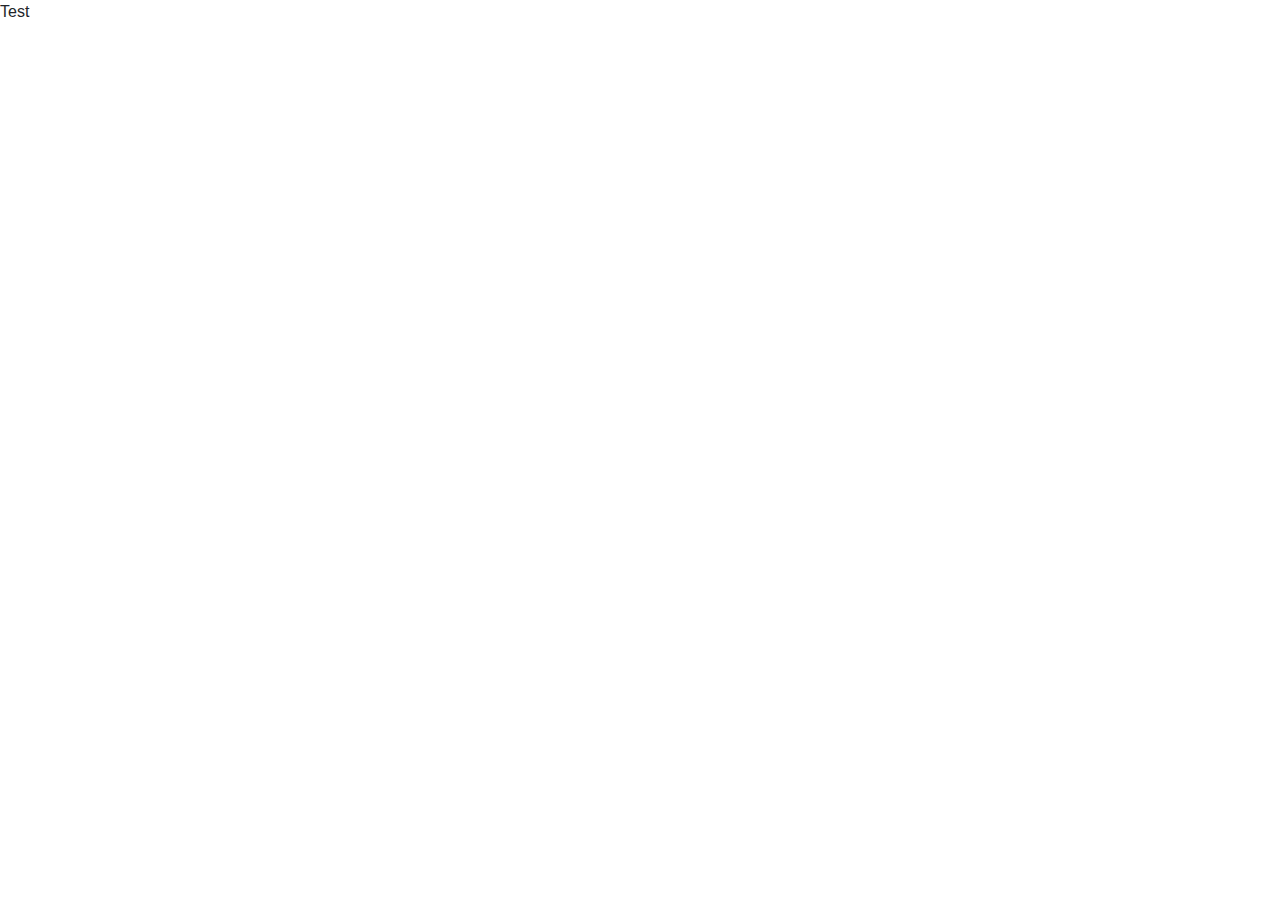
==== about-us.html @ b3bdc25a "Mid Semester Project Pemrograman Web D" ====
<html lang="en">
<head>
  <title>About Us - Production Company</title>
  <meta charset="utf-8">
  <meta name="viewport" content="width=device-width, initial-scale=1">
  <link rel="stylesheet" href="https://maxcdn.bootstrapcdn.com/bootstrap/4.5.2/css/bootstrap.min.css">
  <script src="https://ajax.googleapis.com/ajax/libs/jquery/3.5.1/jquery.min.js"></script>
  <script src="https://cdnjs.cloudflare.com/ajax/libs/popper.js/1.16.0/umd/popper.min.js"></script>
  <script src="https://maxcdn.bootstrapcdn.com/bootstrap/4.5.2/js/bootstrap.min.js"></script>
</head>
<body>
    <p>
        Test
    </p>
</body>
</html>
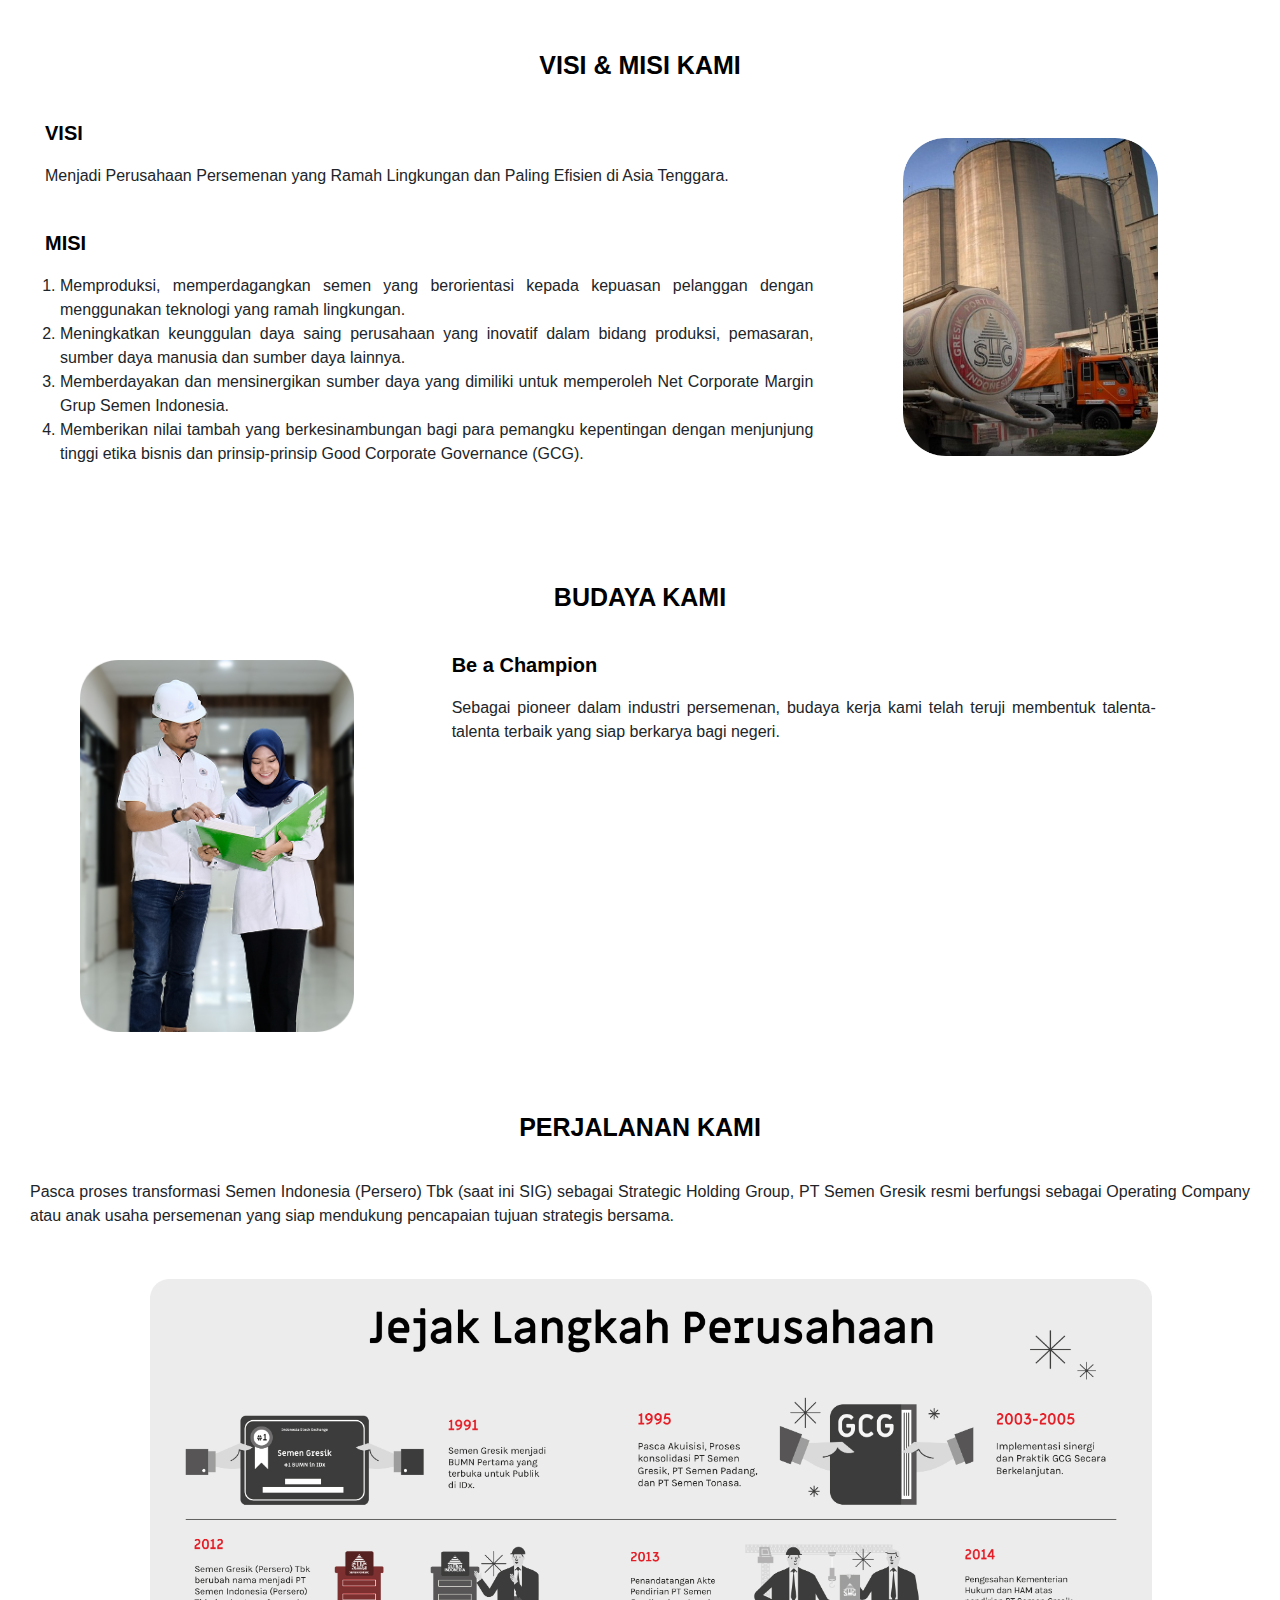
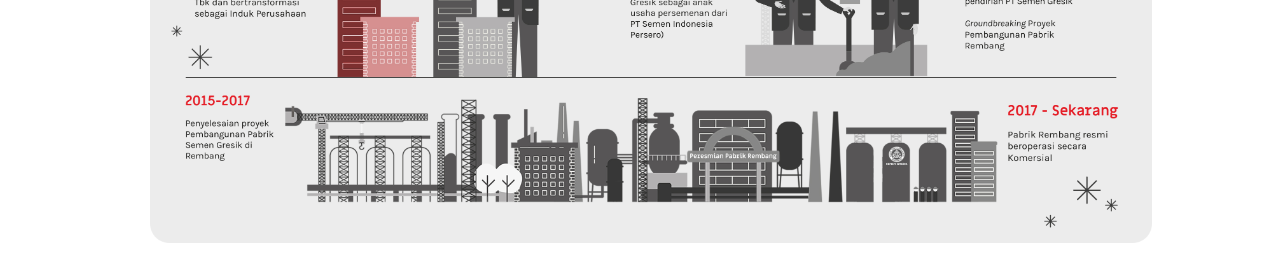
==== commit 51a46cd0: "Mid Semester Project Pemrograman Web D" ====
--- a/about-us.html
+++ b/about-us.html
@@ -1,16 +1,109 @@
+<!DOCTYPE html>
 <html lang="en">
+
 <head>
-  <title>About Us - Production Company</title>
-  <meta charset="utf-8">
-  <meta name="viewport" content="width=device-width, initial-scale=1">
-  <link rel="stylesheet" href="https://maxcdn.bootstrapcdn.com/bootstrap/4.5.2/css/bootstrap.min.css">
-  <script src="https://ajax.googleapis.com/ajax/libs/jquery/3.5.1/jquery.min.js"></script>
-  <script src="https://cdnjs.cloudflare.com/ajax/libs/popper.js/1.16.0/umd/popper.min.js"></script>
-  <script src="https://maxcdn.bootstrapcdn.com/bootstrap/4.5.2/js/bootstrap.min.js"></script>
+    <title>About Semen Gresik</title>
+    <meta charset="utf-8">
+    <meta name="viewport" content="width=device-width, initial-scale=1">
+    <link rel="stylesheet" href="https://maxcdn.bootstrapcdn.com/bootstrap/4.5.2/css/bootstrap.min.css">
+    <script src="https://ajax.googleapis.com/ajax/libs/jquery/3.5.1/jquery.min.js"></script>
+    <script src="https://cdnjs.cloudflare.com/ajax/libs/popper.js/1.16.0/umd/popper.min.js"></script>
+    <script src="https://maxcdn.bootstrapcdn.com/bootstrap/4.5.2/js/bootstrap.min.js"></script>
+    <!-- Google Fonts -->
+    <link href="https://fonts.googleapis.com/css?family=Montserrat:400,700%7COpen+Sans:300,300i,400,400i,600,600i,700,800" rel="stylesheet">
+
+    <link rel="stylesheet" href="https://semengresik.sig.id/frontend-assets/css/plugins.min.css">
+    <!-- Favicon -->
+    <link rel="icon" type="image/png" href="https://semengresik.sig.id/frontend-assets/images/favicon.gif">
+
+    <!-- <link rel="stylesheet" href="https://semengresik.sig.id/frontend-assets/css/bootstrap.min.css"> -->
+
+    <link rel="stylesheet" href="https://semengresik.sig.id/frontend-assets/css/style.css">
+    <link rel="stylesheet" href="https://semengresik.sig.id/frontend-assets/css/homepages/index-agency5.css">
+
+    <link rel="stylesheet" href="https://semengresik.sig.id/frontend-assets/css/CustomFrontend.css">
 </head>
-<body>
-    <p>
-        Test
-    </p>
+
+<body style="background-color: white;">
+    <!-- DIKASIH DESAIN FRONT PAGE NYA-->
+    <!-- Di Bawah ini cuman bagian about us nya aja-->
+
+    <div class="row container-space">
+        <div class="container container-space">
+            <h2 style="padding-top: 50px; color: black; font-weight: 800 !important;font-size: 25px;text-align: center;"><span class="red-line-bf-txt"></span> VISI &amp; MISI KAMI <span class="red-line-bf-txt"></span></h2>
+        </div>
+        <p></p>
+        <div class="col-md-8 col-sm-12 col-xs-12">
+            <div class="col-md-12">
+                <p class="lead smaller" style="padding-top:30px;color: black; font-size: 20px; font-weight: 700 !important; padding-left: 30px;">VISI</p>
+
+                <p style="text-align: justify; text-align: justify !important;padding-left: 30px;" class="std-font-sz-content">
+                    Menjadi Perusahaan Persemenan yang Ramah Lingkungan dan Paling Efisien di Asia Tenggara.
+                </p>
+                <br>
+                <p class="lead smaller" style="color: black; font-size: 20px; font-weight: 700 !important;padding-left: 30px;">MISI</p>
+                <p style="text-align: justify;">
+                </p>
+                <div class="col-md-12">
+                    <ol style="list-style: decimal; text-align: justify !important;padding-left: 30px;" class="std-font-sz-content">
+                        <li>
+                            Memproduksi, memperdagangkan semen yang berorientasi kepada kepuasan pelanggan dengan menggunakan teknologi yang ramah lingkungan.
+                        </li>
+                        <li>
+                            Meningkatkan keunggulan daya saing perusahaan yang inovatif dalam bidang produksi, pemasaran, sumber daya manusia dan sumber daya lainnya.
+                        </li>
+                        <li>
+                            Memberdayakan dan mensinergikan sumber daya yang dimiliki untuk memperoleh Net Corporate Margin Grup Semen Indonesia.
+                        </li>
+                        <li>
+                            Memberikan nilai tambah yang berkesinambungan bagi para pemangku kepentingan dengan menjunjung tinggi etika bisnis dan prinsip-prinsip Good Corporate Governance (GCG).
+                        </li>
+                    </ol>
+                </div>
+                <p></p>
+            </div>
+        </div>
+        <div class="col-md-4 col-sm-12 col-xs-12">
+            <img src="images\visi misi.png" class="rounded" style="max-width: 70%; padding-left: 30px; align-items: center; padding-top: 50px ; " alt="Visi &amp; Misi">
+        </div>
+        <div class="container container-space">
+            <h2 style="padding-top: 100px; color: black; font-weight: 800 !important;font-size: 25px;text-align: center;"><span class="red-line-bf-txt"></span> BUDAYA KAMI <span class="red-line-bf-txt"></span></h2>
+        </div>
+        <p></p>
+        <div class="col-md-4 col-sm-12 col-xs-12">
+            <img src="images\budaya kami.png" style="max-width: 87%; align-items: center; padding-left: 80px ; padding-bottom: 30px;padding-top: 40px ;" alt="Visi &amp; Misi">
+        </div>
+        <div class="col-md-7 col-sm-12 col-xs-12">
+            <div class="col-md-12">
+                <p class="lead smaller" style="padding-top:30px;color: black; font-size: 20px; font-weight: 600 !important; ">Be a Champion</p>
+
+                <p style="text-align: justify; text-align: justify !important;" class="std-font-sz-content">
+                    Sebagai pioneer dalam industri persemenan, budaya kerja kami telah teruji membentuk talenta-talenta terbaik yang siap berkarya bagi negeri.
+                </p>
+                <p></p>
+            </div>
+        </div>
+        <div class="container container-space">
+            <h2 style="padding-top: 50px; color: black; font-weight: 800 !important;font-size: 25px;text-align: center;"><span class="red-line-bf-txt"></span> PERJALANAN KAMI <span class="red-line-bf-txt"></span></h2>
+        </div>
+        <p></p>
+        <p></p>
+        <p></p>
+        <div class="col-md-12 col-sm-12 col-xs-12">
+            <div class="col-md-12" style="padding:30px">
+                <p style="text-align: justify; text-align: justify !important;" class="std-font-sz-content">
+                    Pasca proses transformasi Semen Indonesia (Persero) Tbk (saat ini SIG) sebagai Strategic Holding Group, PT Semen Gresik resmi berfungsi sebagai Operating Company atau anak usaha persemenan yang siap mendukung pencapaian tujuan strategis bersama. </p>
+                <p></p>
+            </div>
+        </div>
+        <div class="col-md-12 col-sm-12 col-xs-12">
+            <img src="images\perjalanan kami.png" style="max-width: 90%; align-items: center; padding-left: 150px ; padding-bottom: 30px;padding-top: 5px ;" alt="Visi &amp; Misi">
+        </div>
+
+    </div>
+
+
+
 </body>
+
 </html>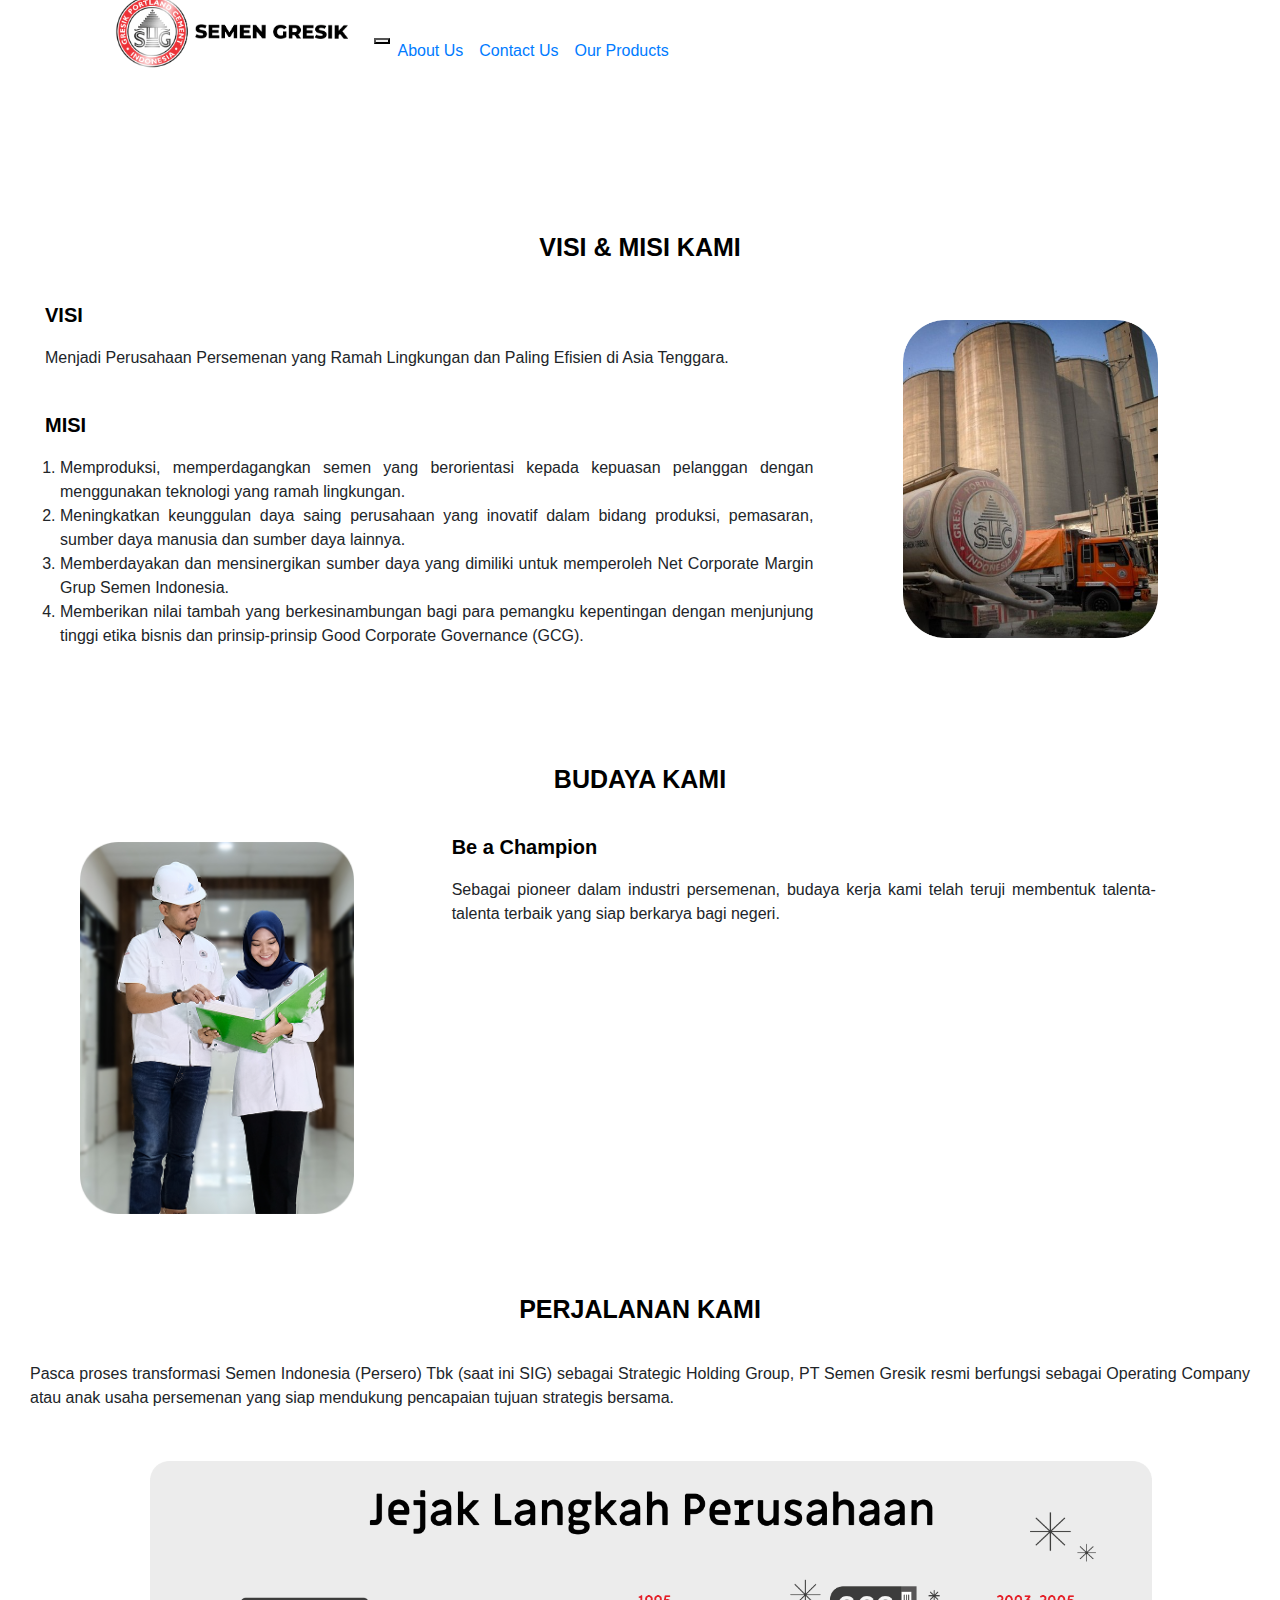
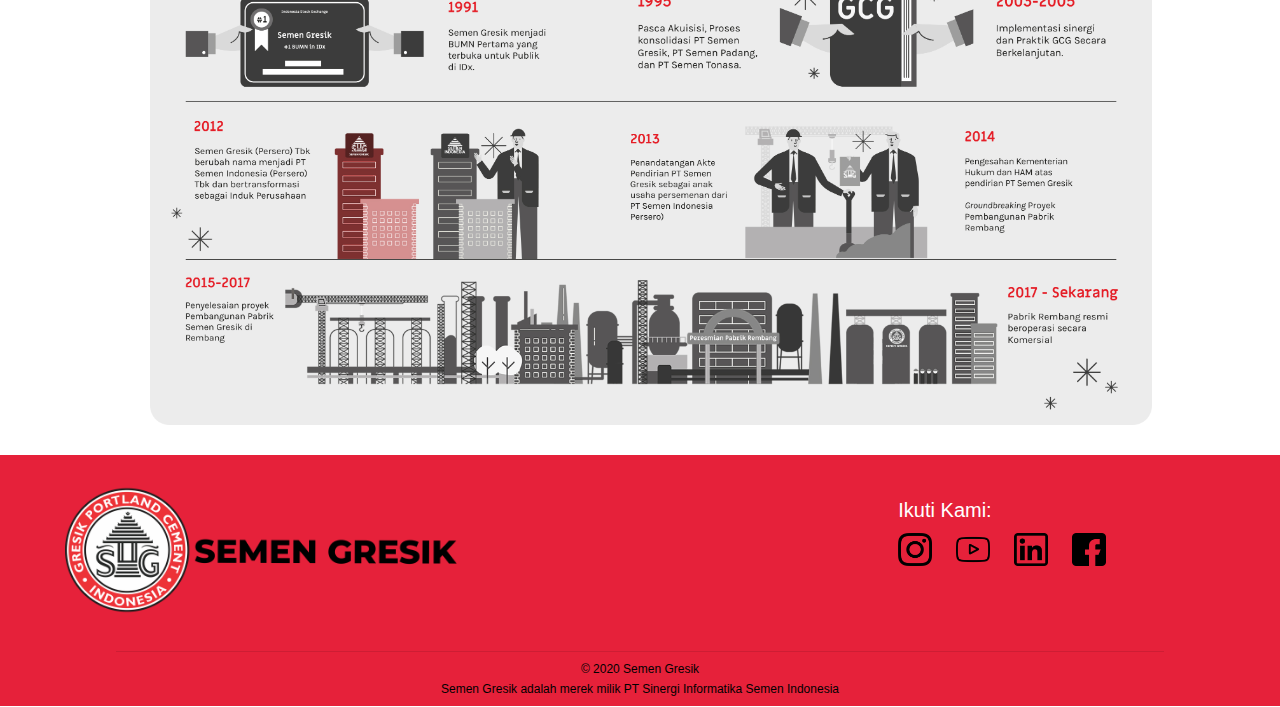
==== commit 99f386eb: "Mid Semester Project Pemrograman Web D" ====
--- a/about-us.html
+++ b/about-us.html
@@ -22,15 +22,51 @@
     <link rel="stylesheet" href="https://semengresik.sig.id/frontend-assets/css/homepages/index-agency5.css">
 
     <link rel="stylesheet" href="https://semengresik.sig.id/frontend-assets/css/CustomFrontend.css">
+    <style>
+        .nav-item {
+          margin-top: 20px;
+      }
+      </style>
 </head>
 
 <body style="background-color: white;">
     <!-- DIKASIH DESAIN FRONT PAGE NYA-->
     <!-- Di Bawah ini cuman bagian about us nya aja-->
+    <div class="container">
+        <header class ="header header2 transparent custom sticky-header fixed" style="margin-top: -1px; margin-left: -1px;">
+          <nav class="navbar navbar-expand-md">
+            <a class="navbar-brand" href="index.html" class="site-logo" title="Semen Gresik - Kokoh Tak Tertandingi">
+              <img src="images/semenglow.gif" height="40px" style="margin-top: -18px; height: 75px !important; margin-left: 10px; margin-right: 10px;" alt="Semen Gresik">
+              <span class="sr-only">Semen Gresik</span>
+            </a>
+            <button type="button" class="navbar-toggle collapsed" data-toggle="collapse" data-target="#collapsibleNavbar" aria-expanded="false">
+                <span class="toggle-wrapper">
+                  <span class="sr-only">Toggle navigation</span>
+                  <span class="icon-bar"></span>
+                  <span class="icon-bar"></span>
+                  <span class="icon-bar"></span>
+                </span>
+              </button>
+            <div class="collapse navbar-collapse" id="collapsibleNavbar">
+              <ul class="navbar-nav">
+               <li class="nav-item">
+                  <a class="nav-link" href="about-us.html">About Us</a>
+                </li>
+                <li class="nav-item">
+                 <a class="nav-link" href="contact-us.html">Contact Us</a>
+                </li>
+                <li class="nav-item">
+                 <a class="nav-link" href="our-products.html">Our Products</a>
+                </li>    
+              </ul>
+            </div>  
+          </nav>
+        </header>
+      </div>
 
     <div class="row container-space">
         <div class="container container-space">
-            <h2 style="padding-top: 50px; color: black; font-weight: 800 !important;font-size: 25px;text-align: center;"><span class="red-line-bf-txt"></span> VISI &amp; MISI KAMI <span class="red-line-bf-txt"></span></h2>
+            <h2 style="margin-top: 100px;padding-top: 50px; color: black; font-weight: 800 !important;font-size: 25px;text-align: center;"><span class="red-line-bf-txt"></span> VISI &amp; MISI KAMI <span class="red-line-bf-txt"></span></h2>
         </div>
         <p></p>
         <div class="col-md-8 col-sm-12 col-xs-12">
@@ -99,11 +135,35 @@
         <div class="col-md-12 col-sm-12 col-xs-12">
             <img src="images\perjalanan kami.png" style="max-width: 90%; align-items: center; padding-left: 150px ; padding-bottom: 30px;padding-top: 5px ;" alt="Visi &amp; Misi">
         </div>
-
     </div>
-
-
-
 </body>
-
+<footer style="background-color: #E6213A;">
+    <div class="row">
+        <div class="col-4" style="padding: 30px ; align-items: center; padding-left: 80px;padding-bottom:20px ;">
+            <img src="images\logo sg.png" alt="" width="120%">
+        </div>
+        <div class="col-4" style="padding: 20px ; align-items: center;">
+        </div>
+        <div class="col-4" style="padding: 40px ; align-items: center; padding-bottom:20px ;">
+            <label class=" text-white " style="font-size: 20px;">Ikuti Kami:</label>
+            <div class="social-icons ">
+                <a href="https://www.instagram.com/semengresikofficial/" target="_blank"> <img src="images\instagram.png" alt="" width="15%" style="padding-right:20px ;"></a>
+                <a href="https://www.youtube.com/channel/UCSmd3Qg0K_aHaK5Iu75q-1A" target="_blank"> <img src="images\youtube.png" alt="" width="15%" style="padding-right:20px ;"></a>
+                <a href="https://www.linkedin.com/company/pt-semen-gresik-persero-tbk-/" target="_blank"> <img src="images\linkedin.png" alt="" width="15%" style="padding-right:20px ;"></a>
+                <a href="https://id-id.facebook.com/pages/category/Interest/PT-Semen-Gresik-Persero-Tbk-133242416753168/" target="_blank"> <img src="images\facebook.png" alt="" width="15%" style="padding-right:20px ;"></a>
+            </div>
+        </div>
+    </div>
+    <div class="row">
+        <hr width="80%" style="color: black;">
+        <br>
+        <p></p>
+        <div class="col-12">
+            <p style="color: black; font-weight: 400 !important;font-size: 12px;text-align: center; padding-bottom:1px ; line-height: 2px;">&copy; 2020 Semen Gresik</p>
+            <p style="color: black; font-weight: 400 !important;font-size: 12px;text-align: center; padding-top:1px ; line-height: 2px;">Semen Gresik adalah merek milik PT Sinergi Informatika Semen Indonesia</p>
+            <p></p>
+            <p></p>
+        </div>
+    </div>
+  </footer>
 </html>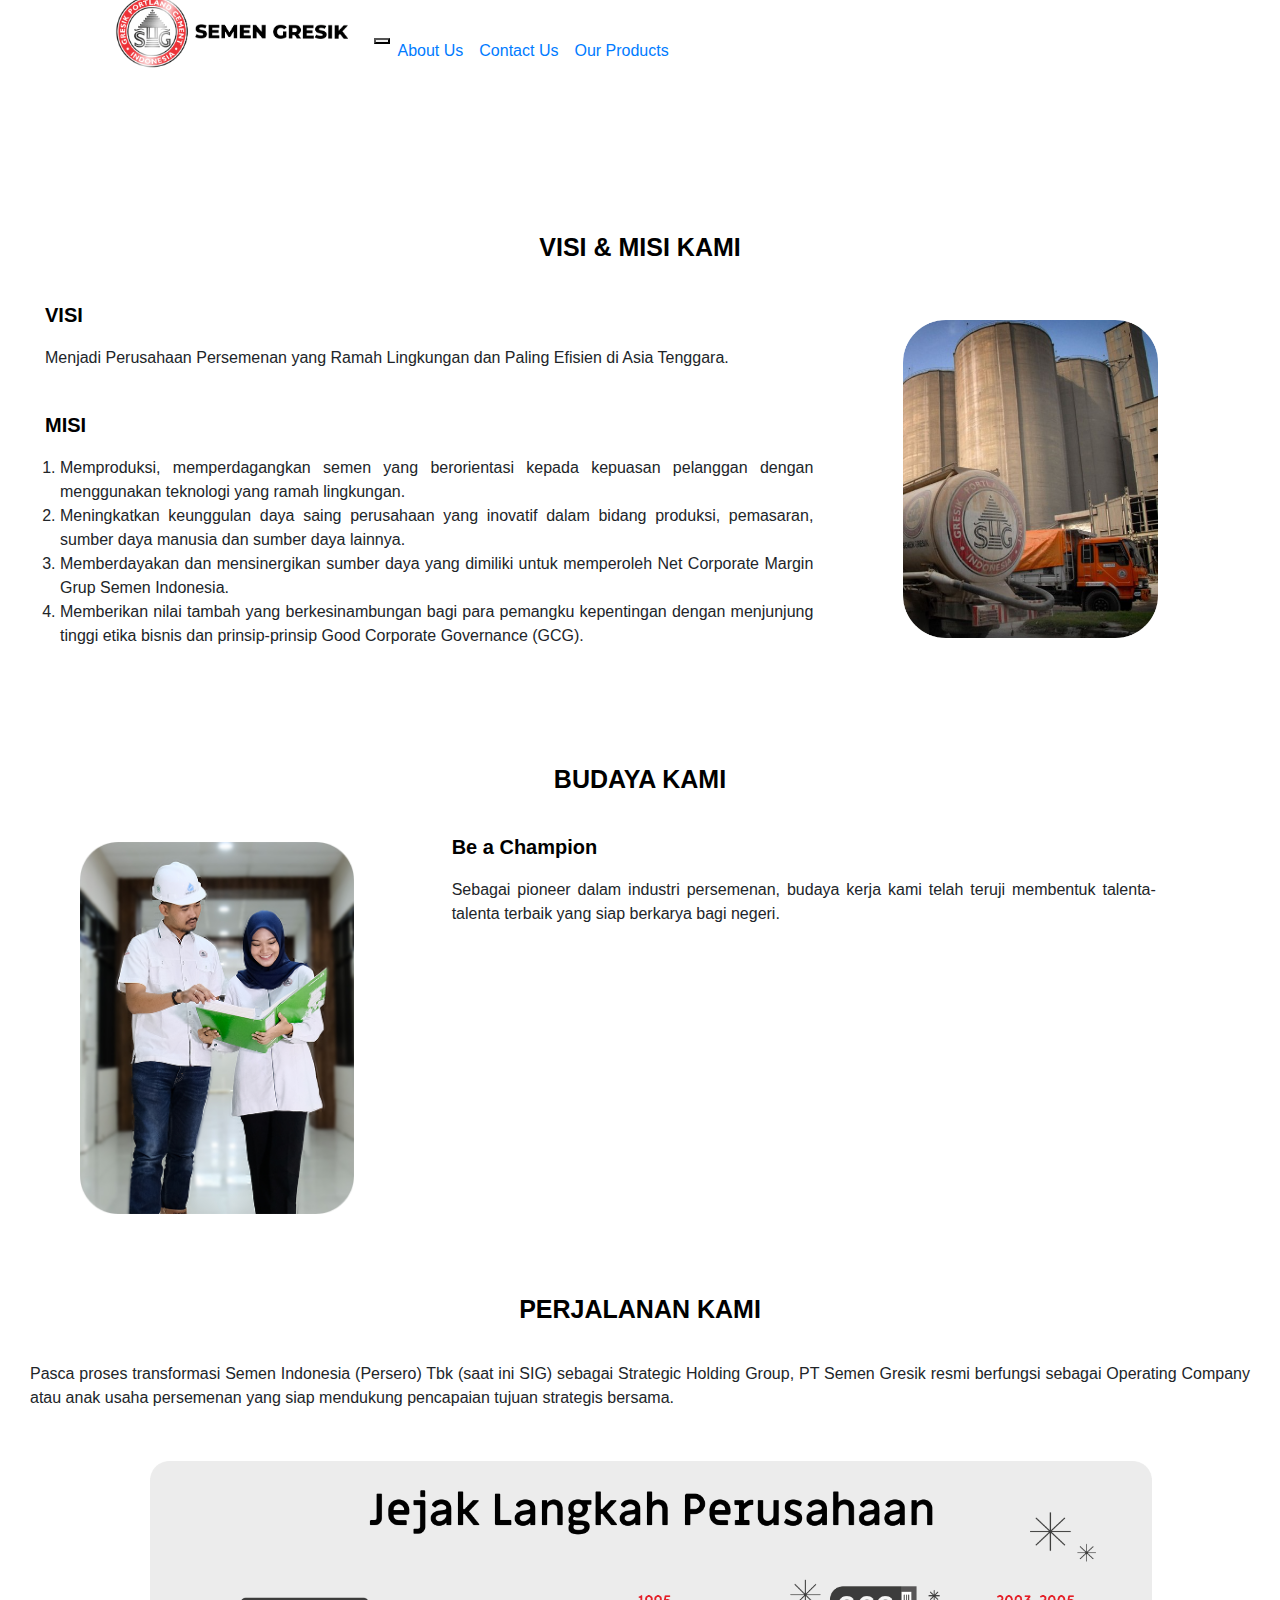
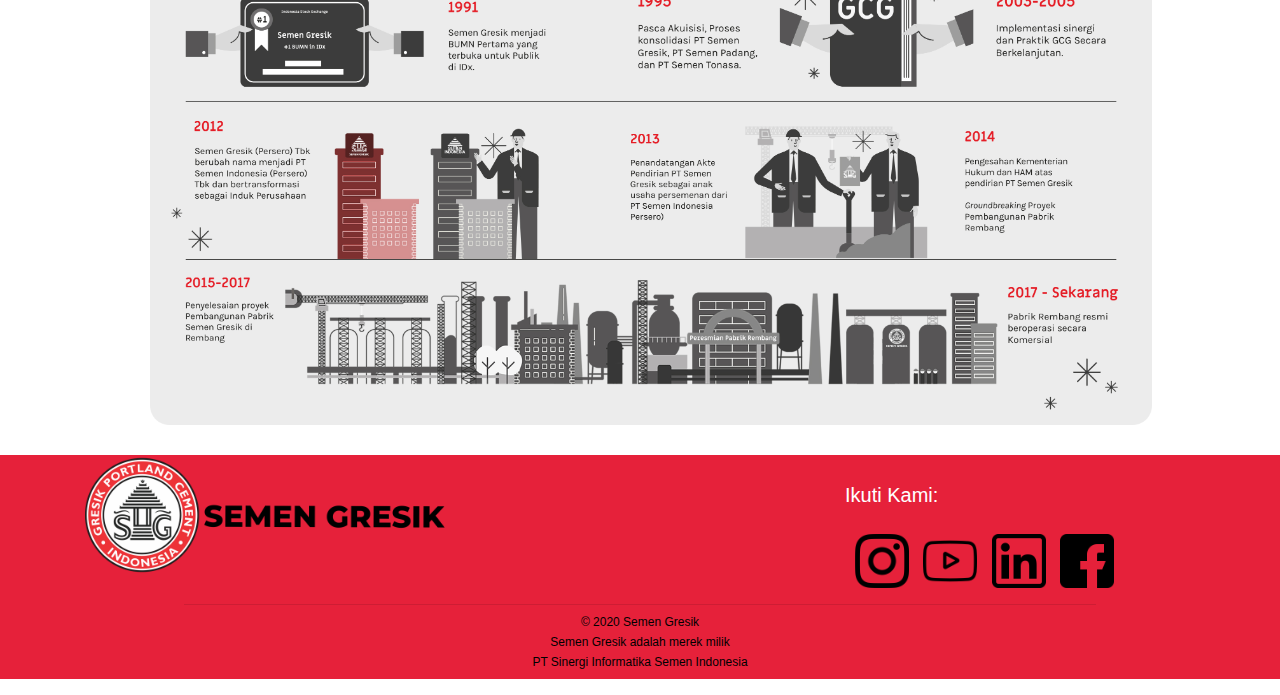
==== commit 2a414ff0: "Mid Semester Project Pemrograman Web D" ====
--- a/about-us.html
+++ b/about-us.html
@@ -11,16 +11,13 @@
     <script src="https://maxcdn.bootstrapcdn.com/bootstrap/4.5.2/js/bootstrap.min.js"></script>
     <!-- Google Fonts -->
     <link href="https://fonts.googleapis.com/css?family=Montserrat:400,700%7COpen+Sans:300,300i,400,400i,600,600i,700,800" rel="stylesheet">
-
+    <link rel="stylesheet" href="https://semengresik.sig.id/frontend-assets/css/style.css">
     <link rel="stylesheet" href="https://semengresik.sig.id/frontend-assets/css/plugins.min.css">
     <!-- Favicon -->
     <link rel="icon" type="image/png" href="https://semengresik.sig.id/frontend-assets/images/favicon.gif">
 
     <!-- <link rel="stylesheet" href="https://semengresik.sig.id/frontend-assets/css/bootstrap.min.css"> -->
-
-    <link rel="stylesheet" href="https://semengresik.sig.id/frontend-assets/css/style.css">
     <link rel="stylesheet" href="https://semengresik.sig.id/frontend-assets/css/homepages/index-agency5.css">
-
     <link rel="stylesheet" href="https://semengresik.sig.id/frontend-assets/css/CustomFrontend.css">
     <style>
         .nav-item {
@@ -138,32 +135,43 @@
     </div>
 </body>
 <footer style="background-color: #E6213A;">
-    <div class="row">
-        <div class="col-4" style="padding: 30px ; align-items: center; padding-left: 80px;padding-bottom:20px ;">
-            <img src="images\logo sg.png" alt="" width="120%">
-        </div>
-        <div class="col-4" style="padding: 20px ; align-items: center;">
-        </div>
-        <div class="col-4" style="padding: 40px ; align-items: center; padding-bottom:20px ;">
-            <label class=" text-white " style="font-size: 20px;">Ikuti Kami:</label>
-            <div class="social-icons ">
-                <a href="https://www.instagram.com/semengresikofficial/" target="_blank"> <img src="images\instagram.png" alt="" width="15%" style="padding-right:20px ;"></a>
-                <a href="https://www.youtube.com/channel/UCSmd3Qg0K_aHaK5Iu75q-1A" target="_blank"> <img src="images\youtube.png" alt="" width="15%" style="padding-right:20px ;"></a>
-                <a href="https://www.linkedin.com/company/pt-semen-gresik-persero-tbk-/" target="_blank"> <img src="images\linkedin.png" alt="" width="15%" style="padding-right:20px ;"></a>
-                <a href="https://id-id.facebook.com/pages/category/Interest/PT-Semen-Gresik-Persero-Tbk-133242416753168/" target="_blank"> <img src="images\facebook.png" alt="" width="15%" style="padding-right:20px ;"></a>
+    <div class="container  container-space content-responsive-footer">
+        <div class="row">
+            <div class="col-md-4 col-sm-12 col-xs-12">
+                <img src="images\logo sg.png" class="responsive" alt="logo semen gresik at website semen gresi" style="width: 360px !important;">
+            </div>
+            <div class="col-md-4 col-sm-12 col-xs-12">
+
+            </div>
+            <div class="col-md-4 col-sm-12 col-xs-12" style="padding-top: 25px ;">
+                <div class="footer-right">
+                    <label class=" text-white" style="font-size: 20px;">Ikuti Kami:</label>
+                    <p></p>
+                    <div class="social-icons " style="padding-right: 30px ;">
+                        <a href="https://www.instagram.com/semengresikofficial/" target="_blank"> <img src="images\instagram.png" alt="" width="20%" style="padding-left:10px ; "></a>
+                        <a href="https://www.youtube.com/channel/UCSmd3Qg0K_aHaK5Iu75q-1A" target="_blank"> <img src="images\youtube.png" alt="" width="20%" style="padding-left:10px ;"></a>
+                        <a href="https://www.linkedin.com/company/pt-semen-gresik-persero-tbk-/" target="_blank"> <img src="images\linkedin.png" alt="" width="20%" style="padding-left:10px ;"></a>
+                        <a href="https://id-id.facebook.com/pages/category/Interest/PT-Semen-Gresik-Persero-Tbk-133242416753168/" target="_blank"> <img src="images\facebook.png" alt="" width="20%" style="padding-left:10px ;"></a>
+                    </div>
+                    <!-- End .social-icons -->
+                </div>
             </div>
         </div>
+        <div class="row">
+            <hr width="80%" style="color: black;">
+            <br>
+            <p></p>
+            <div class="col-12">
+                <p style="color: black; font-weight: 400 !important;font-size: 12px;text-align: center; padding-bottom:1px ; line-height: 2px;">&copy; 2020 Semen Gresik</p>
+                <p style="color: black; font-weight: 400 !important;font-size: 12px;text-align: center; padding-bottom:1px ; padding-top:1px ; line-height: 2px;">Semen Gresik adalah merek milik</p>
+                <p style="color: black; font-weight: 400 !important;font-size: 12px;text-align: center; padding-top:1px ; line-height: 2px;">PT Sinergi Informatika Semen Indonesia</p>
+                <p></p>
+            </div>
+        </div>
+        <!-- End .footer-right -->
     </div>
-    <div class="row">
-        <hr width="80%" style="color: black;">
-        <br>
-        <p></p>
-        <div class="col-12">
-            <p style="color: black; font-weight: 400 !important;font-size: 12px;text-align: center; padding-bottom:1px ; line-height: 2px;">&copy; 2020 Semen Gresik</p>
-            <p style="color: black; font-weight: 400 !important;font-size: 12px;text-align: center; padding-top:1px ; line-height: 2px;">Semen Gresik adalah merek milik PT Sinergi Informatika Semen Indonesia</p>
-            <p></p>
-            <p></p>
-        </div>
-    </div>
-  </footer>
+</footer>
+<p></p>
+<p></p>
+
 </html>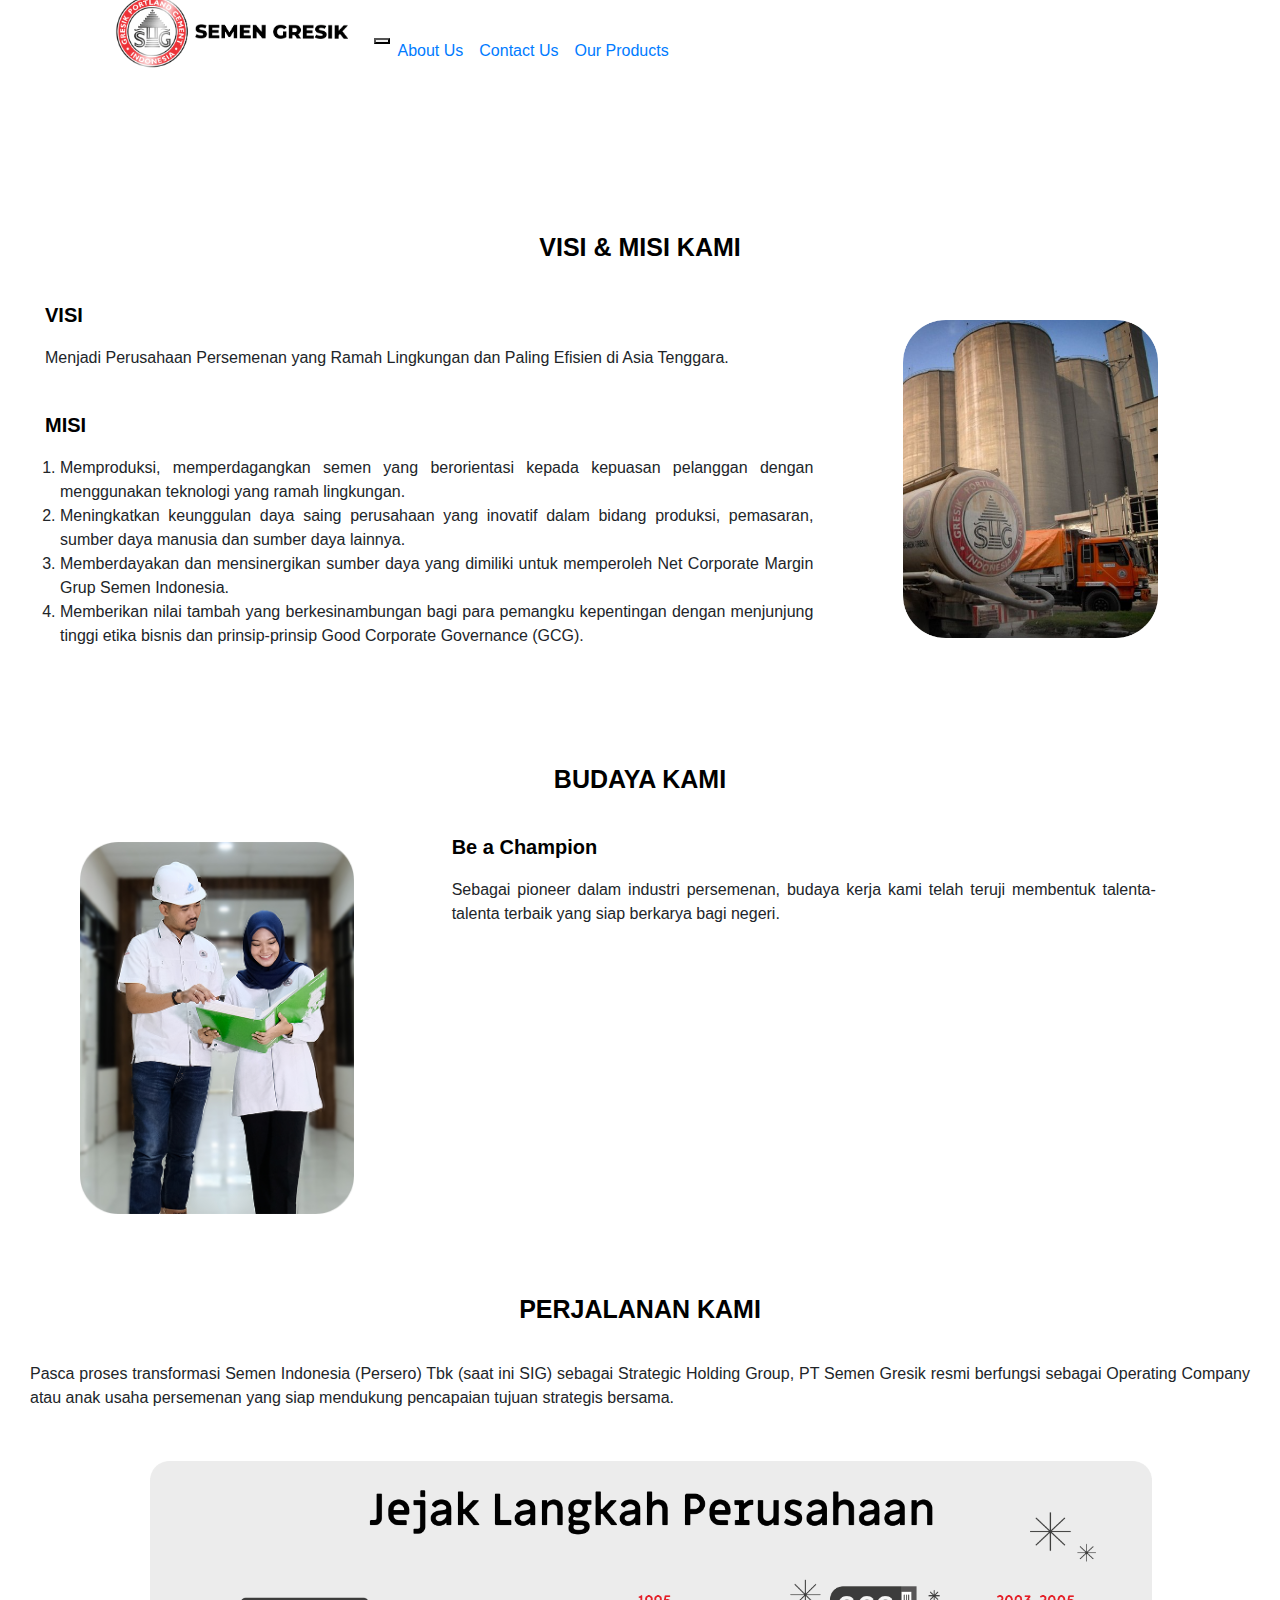
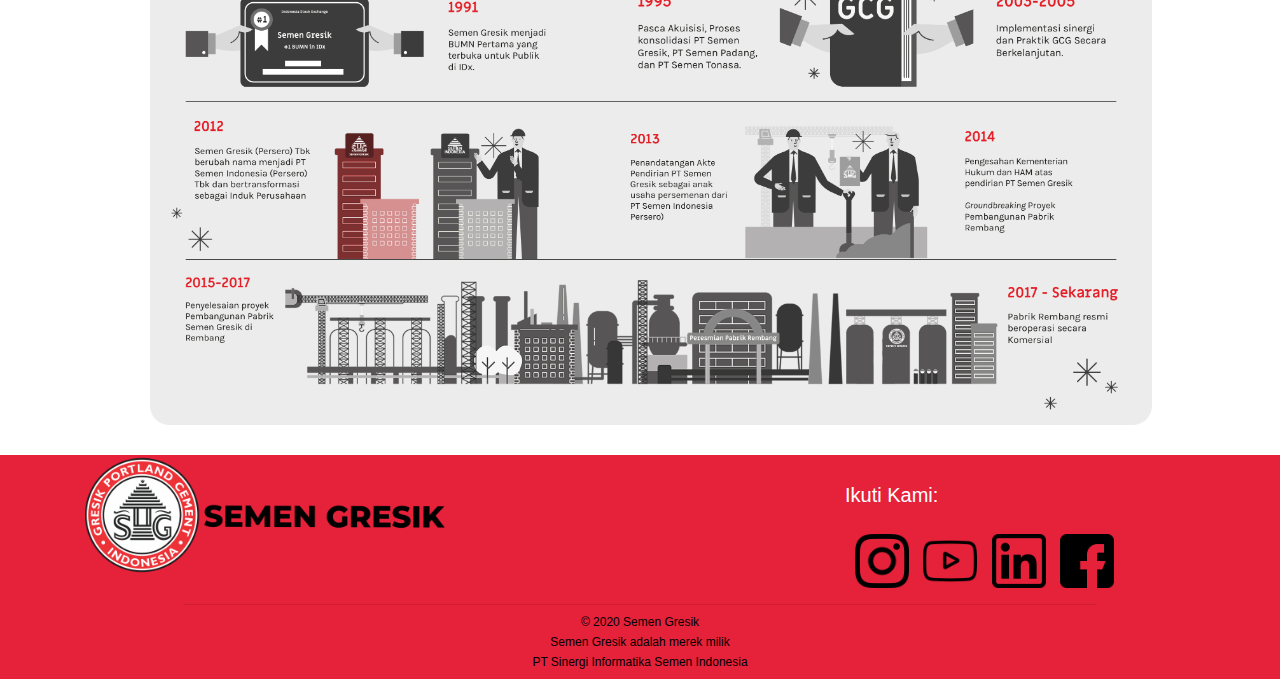
==== commit a9acf5c5: "Mid Term Project Pemrograman Web D" ====
--- a/about-us.html
+++ b/about-us.html
@@ -1,7 +1,7 @@
 <!DOCTYPE html>
 <html lang="en">
 
-<head>
+<head> <!-- Ening -->
     <title>About Semen Gresik</title>
     <meta charset="utf-8">
     <meta name="viewport" content="width=device-width, initial-scale=1">
@@ -26,10 +26,8 @@
       </style>
 </head>
 
-<body style="background-color: white;">
-    <!-- DIKASIH DESAIN FRONT PAGE NYA-->
-    <!-- Di Bawah ini cuman bagian about us nya aja-->
-    <div class="container">
+<body style="background-color: white;"> <!-- Ening -->
+    <div class="container"> <!-- Andhika --> <!-- diadaptasi dari https://semengresik.sig.id/rsqcujepoeqasffg.html -->
         <header class ="header header2 transparent custom sticky-header fixed" style="margin-top: -1px; margin-left: -1px;">
           <nav class="navbar navbar-expand-md">
             <a class="navbar-brand" href="index.html" class="site-logo" title="Semen Gresik - Kokoh Tak Tertandingi">
@@ -61,7 +59,7 @@
         </header>
       </div>
 
-    <div class="row container-space">
+    <div class="row container-space"> <!-- Ening --> <!-- diadaptasi dari https://semengresik.sig.id/rsqcujepoeqasffg.html -->
         <div class="container container-space">
             <h2 style="margin-top: 100px;padding-top: 50px; color: black; font-weight: 800 !important;font-size: 25px;text-align: center;"><span class="red-line-bf-txt"></span> VISI &amp; MISI KAMI <span class="red-line-bf-txt"></span></h2>
         </div>
@@ -134,7 +132,7 @@
         </div>
     </div>
 </body>
-<footer style="background-color: #E6213A;">
+<footer style="background-color: #E6213A;"> <!-- Ening -->
     <div class="container  container-space content-responsive-footer">
         <div class="row">
             <div class="col-md-4 col-sm-12 col-xs-12">
@@ -171,7 +169,4 @@
         <!-- End .footer-right -->
     </div>
 </footer>
-<p></p>
-<p></p>
-
 </html>